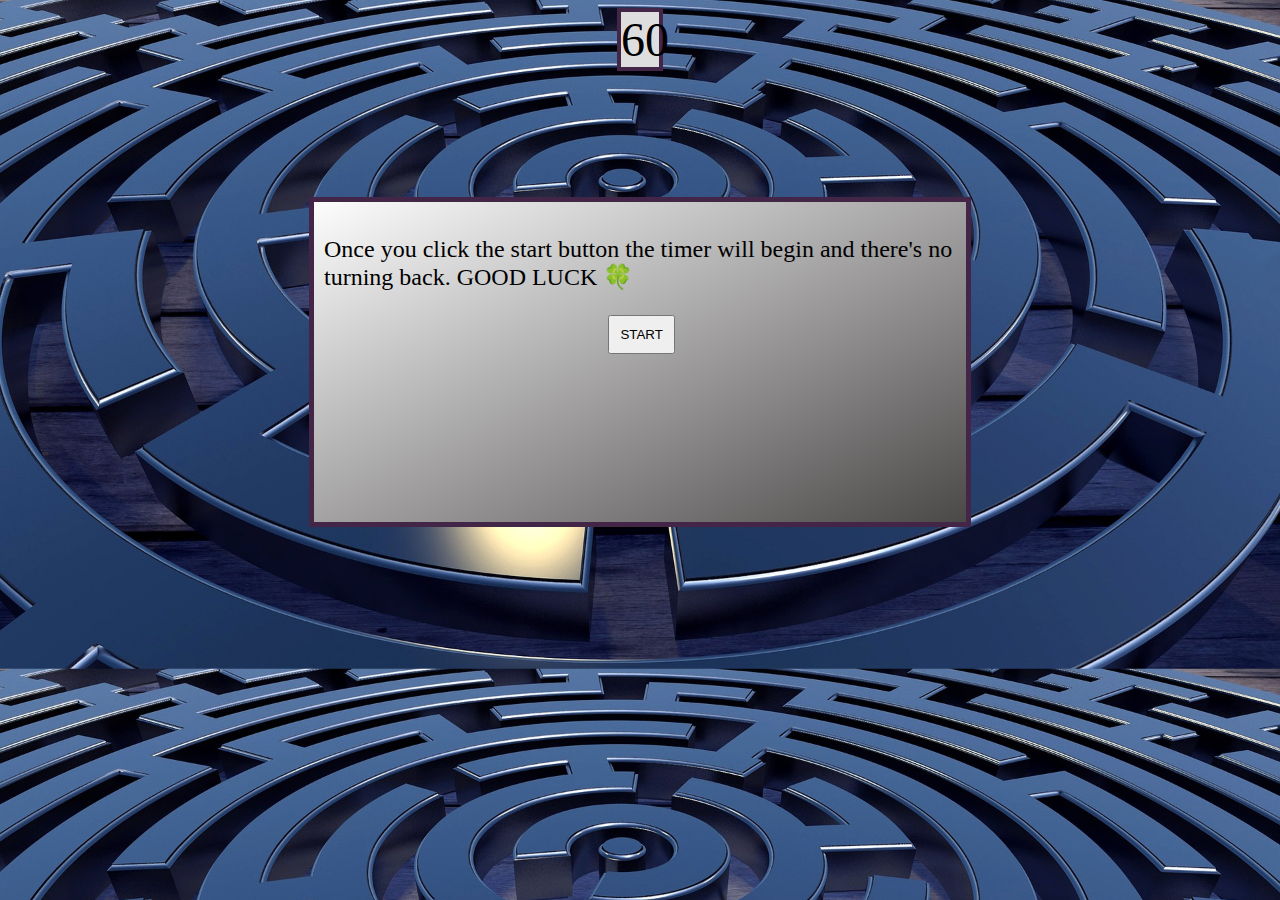
==== index.html @ 11fa5f20 "added some text changes to the html file" ====
<!DOCTYPE html>
<html lang="en">
  <head>
    <meta charset="UTF-8" />
    <meta http-equiv="X-UA-Compatible" content="IE=edge" />
    <meta name="viewport" content="width=device-width, initial-scale=1.0" />
    <title>Document</title>
    <script
      src="https://cdn.jsdelivr.net/npm/bootstrap@5.0.1/dist/js/bootstrap.bundle.min.js"
      integrity="sha384-gtEjrD/SeCtmISkJkNUaaKMoLD0//ElJ19smozuHV6z3Iehds+3Ulb9Bn9Plx0x4"
      crossorigin="anonymous"
    ></script>
    <script
      src="https://code.jquery.com/jquery-3.6.0.js"
      integrity="sha256-H+K7U5CnXl1h5ywQfKtSj8PCmoN9aaq30gDh27Xc0jk="
      crossorigin="anonymous"
    ></script>
    <link rel="stylesheet" href="./assets/style.css" />
  </head>
  <body>
    <div class="timer">60</div>
    <div class="container">
      <div class="question-container hide">
        <p class="question">Question</p>
        <div id="answer-buttons" class="btn-grid">
          <button class="btn" id="choiceA">Answer 1</button>
          <button class="btn" id="choiceB">Answer 2</button>
          <button class="btn" id="choiceC">Answer 3</button>
          <button class="btn" id="choiceD">Answer 4</button>
        </div>
      </div>
      <div class="container enterInitials hide"></div>

      <div class="start-container">
        <p class="intro">
          Once you click the start button the timer will begin and there's no
          turning back. GOOD LUCK 🍀
        </p>
        <button id="start">START</button>
      </div>
    </div>
    <script src="assets/index.js"></script>
  </body>
</html>
---- assets/style.css ----
body {
  background: url(./img/labyrinth.jpg);
  background-size: 100%;
}

.title {
  font-size: 50px;
  -webkit-text-stroke-width: 0.5px;
  -webkit-text-stroke-color: rgb(255, 255, 255);
  box-sizing: border-box;
  text-align: center;
  background: linear-gradient(
    to bottom right,
    rgb(37, 37, 63),
    rgb(100, 98, 98)
  );
}

.container {
  margin: auto;
  padding: 10px;
  height: 300px;
  width: 50%;
  margin-top: 10%;
  border: solid 5px rgb(67, 38, 71);
  background: linear-gradient(
    to bottom right,
    rgb(253, 253, 253),
    rgb(75, 72, 72)
  );
}

#start {
  margin-left: 45%;
  padding: 10px;
}

.timer {
  margin: auto;
  width: 3%;
  border: solid 4px rgb(67, 38, 71);
  background-color: rgb(222, 222, 223);
  font-size: xxx-large;
}

.intro{
  font-size: x-large;
}

.hide {
  display: none;
}
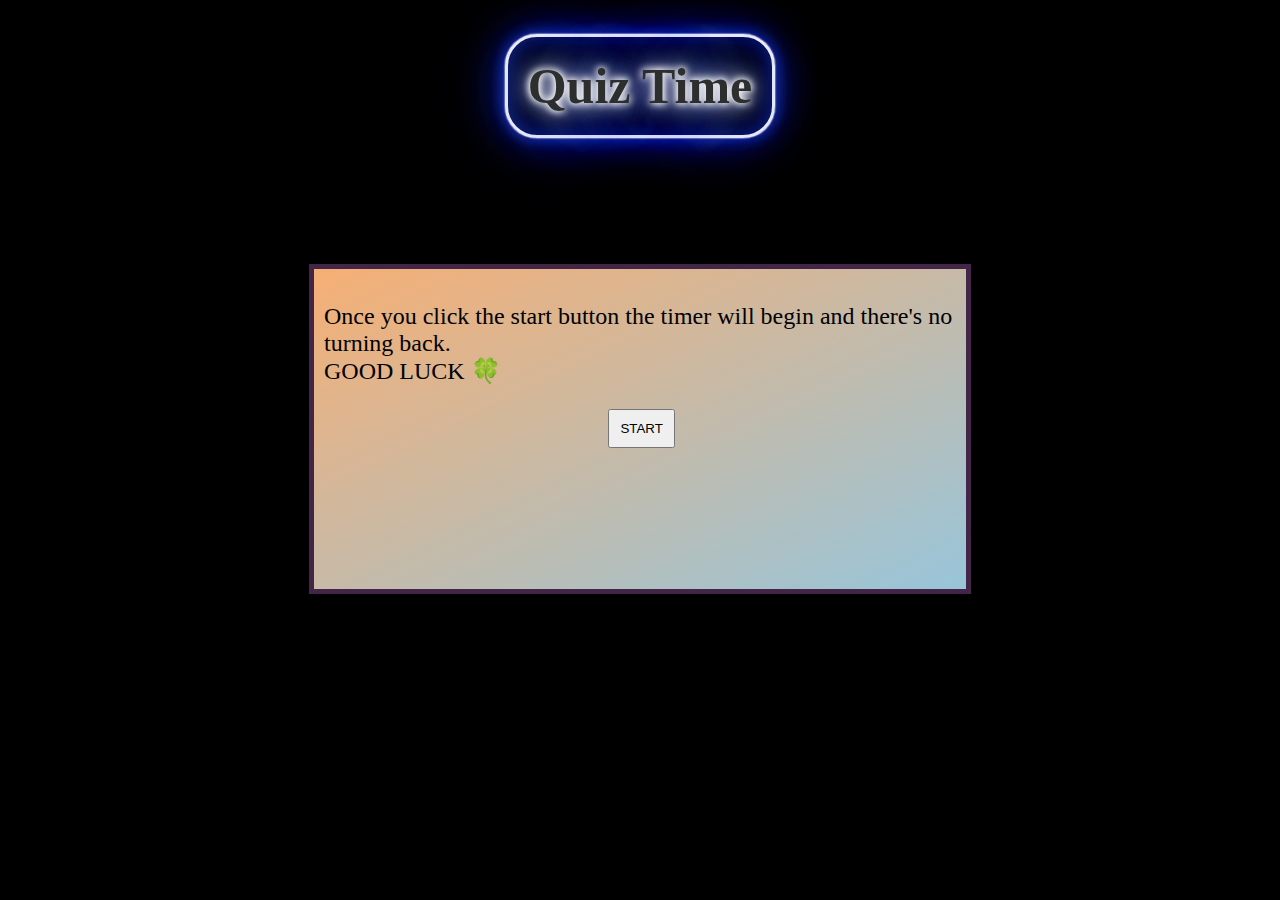
==== commit a38c8518: "experimenting with some css, added a glowing timer and title" ====
--- a/index.html
+++ b/index.html
@@ -18,7 +18,8 @@
     <link rel="stylesheet" href="./assets/style.css" />
   </head>
   <body>
-    <div class="timer">60</div>
+    <h1 class="header">Quiz Time</h1>
+    <div class="timer hide">60</div>
     <div class="container">
       <div class="question-container hide">
         <p class="question">Question</p>
@@ -34,11 +35,14 @@
       <div class="start-container">
         <p class="intro">
           Once you click the start button the timer will begin and there's no
-          turning back. GOOD LUCK 🍀
+          turning back.
+          <br />
+          GOOD LUCK 🍀
         </p>
         <button id="start">START</button>
       </div>
     </div>
+    <script src="https://cdnjs.cloudflare.com/ajax/libs/jquery/3.2.1/jquery.min.js"></script>
     <script src="assets/index.js"></script>
   </body>
 </html>
--- a/assets/style.css
+++ b/assets/style.css
@@ -1,6 +1,23 @@
 body {
-  background: url(./img/labyrinth.jpg);
-  background-size: 100%;
+  background-color: rgb(0, 0, 0);
+}
+.header,
+.timer {
+  margin-left: auto;
+  margin-right: auto;
+  width: fit-content;
+  font-size: 50px;
+  text-align: center;
+  color: #2d2f2f;
+  text-shadow: 0 0 7px rgb(255, 255, 255), 0 0 10px #fff, 0 0 21px #fff,
+    0 0 42px #5c7aea, 0 0 82px #5c7aea, 0 0 92px #5c7aea, 0 0 102px #5c7aea,
+    0 0 151px #5c7aea;
+  /* text-shadow: [x-offset] [y-offset] [blur-radius] [color]; */
+  border: 0.2rem solid #fff;
+  border-radius: 2rem;
+  padding: 0.4em;
+  box-shadow: 0 0 0.1rem #fff, 0 0 0.1rem #fff, 0 0 1rem #14279b,
+    0 0 0.8rem #14279b, 0 0 2.8rem #14279b, inset 0 0 1.3rem #14279b;
 }
 
 .title {
@@ -25,8 +42,8 @@
   border: solid 5px rgb(67, 38, 71);
   background: linear-gradient(
     to bottom right,
-    rgb(253, 253, 253),
-    rgb(75, 72, 72)
+    rgb(246, 175, 116),
+    rgb(152, 197, 218)
   );
 }
 
@@ -35,15 +52,7 @@
   padding: 10px;
 }
 
-.timer {
-  margin: auto;
-  width: 3%;
-  border: solid 4px rgb(67, 38, 71);
-  background-color: rgb(222, 222, 223);
-  font-size: xxx-large;
-}
-
-.intro{
+.intro {
   font-size: x-large;
 }
 
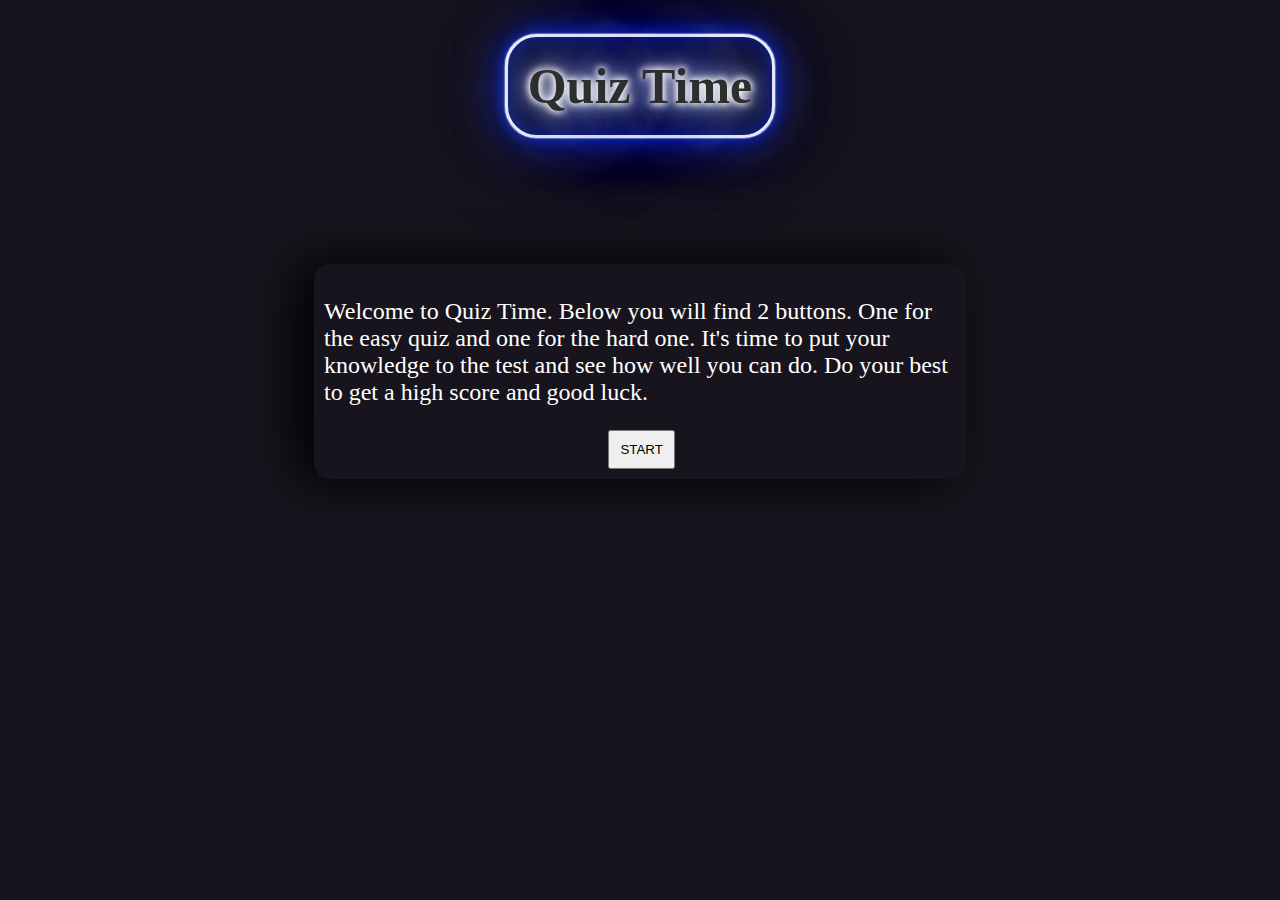
==== commit 236c65b4: "changed the main card layout" ====
--- a/index.html
+++ b/index.html
@@ -23,21 +23,16 @@
     <div class="container">
       <div class="question-container hide">
         <p class="question">Question</p>
-        <div id="answer-buttons" class="btn-grid">
-          <button class="btn" id="choiceA">Answer 1</button>
-          <button class="btn" id="choiceB">Answer 2</button>
-          <button class="btn" id="choiceC">Answer 3</button>
-          <button class="btn" id="choiceD">Answer 4</button>
-        </div>
+        <div id="answer-buttons" class="btn-grid"></div>
       </div>
       <div class="container enterInitials hide"></div>
 
       <div class="start-container">
         <p class="intro">
-          Once you click the start button the timer will begin and there's no
-          turning back.
-          <br />
-          GOOD LUCK 🍀
+          Welcome to Quiz Time. Below you will find 2 buttons. One for the easy
+          quiz and one for the hard one. It's time to put your knowledge to the
+          test and see how well you can do. Do your best to get a high score and
+          good luck.
         </p>
         <button id="start">START</button>
       </div>
--- a/assets/style.css
+++ b/assets/style.css
@@ -1,5 +1,5 @@
 body {
-  background-color: rgb(0, 0, 0);
+  background: #17141d;
 }
 .header,
 .timer {
@@ -34,17 +34,14 @@
 }
 
 .container {
+  display: flex;
   margin: auto;
-  padding: 10px;
-  height: 300px;
   width: 50%;
   margin-top: 10%;
-  border: solid 5px rgb(67, 38, 71);
-  background: linear-gradient(
-    to bottom right,
-    rgb(246, 175, 116),
-    rgb(152, 197, 218)
-  );
+  border-radius: 16px;
+  box-shadow: -1rem 0 3rem;
+  background: #17141d;
+  padding: 10px;
 }
 
 #start {
@@ -54,8 +51,15 @@
 
 .intro {
   font-size: x-large;
+  color: white;
 }
 
 .hide {
   display: none;
 }
+
+.question {
+  color: white;
+  text-align: center;
+  font-size: x;
+}
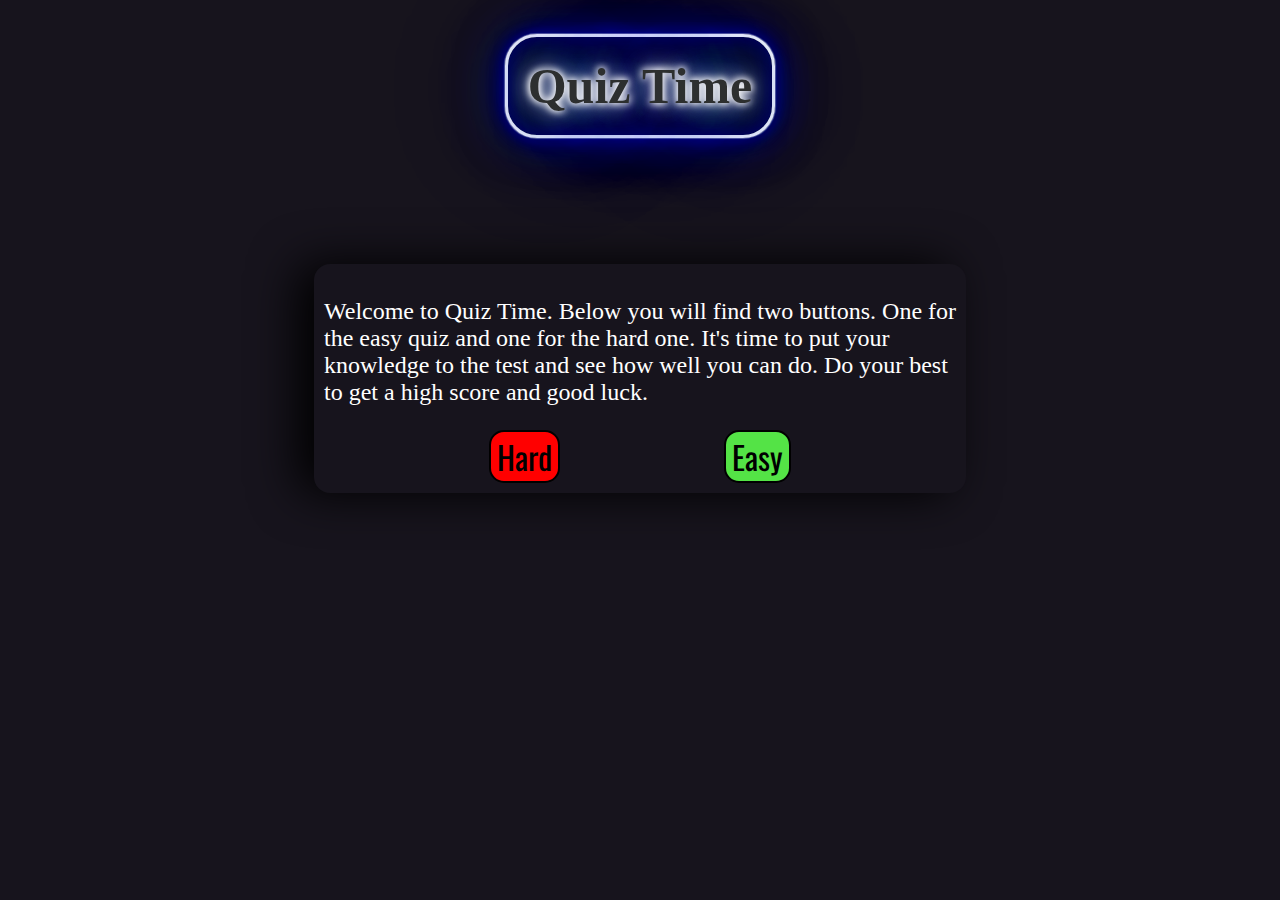
==== commit 07f66e49: "added 2 buttons to the home screen for an easy or hard quiz" ====
--- a/index.html
+++ b/index.html
@@ -15,6 +15,12 @@
       integrity="sha256-H+K7U5CnXl1h5ywQfKtSj8PCmoN9aaq30gDh27Xc0jk="
       crossorigin="anonymous"
     ></script>
+    <link rel="preconnect" href="https://fonts.googleapis.com" />
+    <link rel="preconnect" href="https://fonts.gstatic.com" crossorigin />
+    <link
+      href="https://fonts.googleapis.com/css2?family=Oswald:wght@500&display=swap"
+      rel="stylesheet"
+    />
     <link rel="stylesheet" href="./assets/style.css" />
   </head>
   <body>
@@ -29,12 +35,15 @@
 
       <div class="start-container">
         <p class="intro">
-          Welcome to Quiz Time. Below you will find 2 buttons. One for the easy
-          quiz and one for the hard one. It's time to put your knowledge to the
-          test and see how well you can do. Do your best to get a high score and
-          good luck.
+          Welcome to Quiz Time. Below you will find two buttons. One for the
+          easy quiz and one for the hard one. It's time to put your knowledge to
+          the test and see how well you can do. Do your best to get a high score
+          and good luck.
         </p>
-        <button id="start">START</button>
+        <div class="game-btns">
+          <button id="hard">Hard</button>
+          <button id="easy">Easy</button>
+        </div>
       </div>
     </div>
     <script src="https://cdnjs.cloudflare.com/ajax/libs/jquery/3.2.1/jquery.min.js"></script>
--- a/assets/style.css
+++ b/assets/style.css
@@ -10,14 +10,14 @@
   text-align: center;
   color: #2d2f2f;
   text-shadow: 0 0 7px rgb(255, 255, 255), 0 0 10px #fff, 0 0 21px #fff,
-    0 0 42px #5c7aea, 0 0 82px #5c7aea, 0 0 92px #5c7aea, 0 0 102px #5c7aea,
-    0 0 151px #5c7aea;
+    0 0 42px #0e49b5, 0 0 82px #0e49b5, 0 0 92px #0e49b5, 0 0 102px #0e49b5,
+    0 0 151px #0e49b5;
   /* text-shadow: [x-offset] [y-offset] [blur-radius] [color]; */
   border: 0.2rem solid #fff;
   border-radius: 2rem;
   padding: 0.4em;
-  box-shadow: 0 0 0.1rem #fff, 0 0 0.1rem #fff, 0 0 1rem #14279b,
-    0 0 0.8rem #14279b, 0 0 2.8rem #14279b, inset 0 0 1.3rem #14279b;
+  box-shadow: 0 0 0.1rem #fff, 0 0 0.1rem #fff, 0 0 1rem #000272,
+    0 0 0.8rem #000272, 0 0 2.8rem #000272, inset 0 0 1.3rem #000272;
 }
 
 .title {
@@ -44,9 +44,32 @@
   padding: 10px;
 }
 
-#start {
-  margin-left: 45%;
-  padding: 10px;
+.game-btns {
+  display: flex;
+  justify-content: center;
+  justify-content: space-evenly;
+}
+
+#hard {
+  cursor: pointer;
+  border: solid 2px black;
+  background-color: #ff0000;
+  border-radius: 15px;
+  font-size: xx-large;
+  font-family: "Oswald", sans-serif;
+  width: fit-content;
+  height: fit-content;
+}
+
+#easy {
+  cursor: pointer;
+  border: solid 2px black;
+  font-family: "Oswald", sans-serif;
+  background-color: #54e346;
+  border-radius: 15px;
+  font-size: xx-large;
+  width: fit-content;
+  height: fit-content;
 }
 
 .intro {
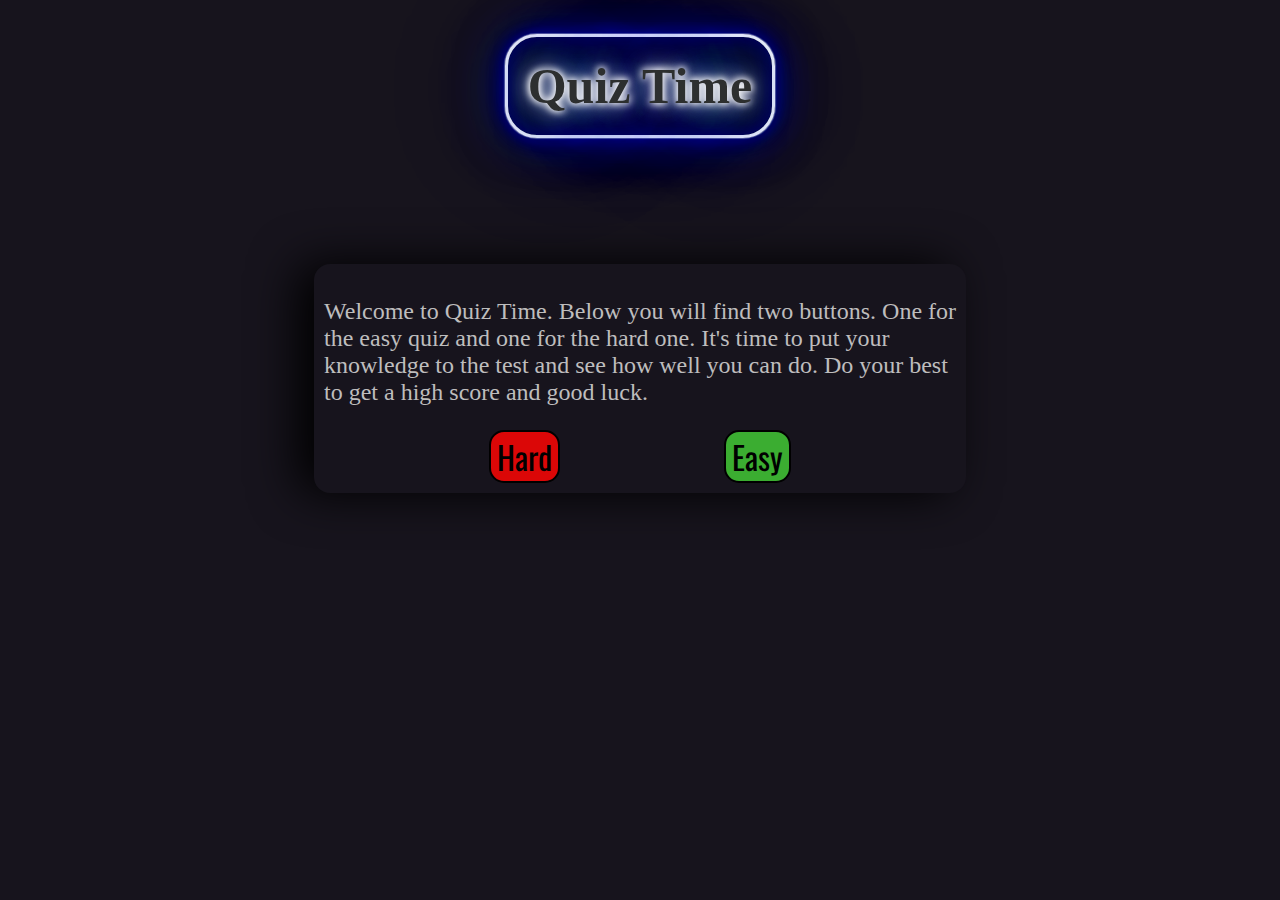
==== commit 49866137: "updated some function for the game to have a hard set of questions or an easy set of questions" ====
--- a/index.html
+++ b/index.html
@@ -28,7 +28,7 @@
     <div class="timer hide">60</div>
     <div class="container">
       <div class="question-container hide">
-        <p class="question">Question</p>
+        <p class="question"></p>
         <div id="answer-buttons" class="btn-grid"></div>
       </div>
       <div class="container enterInitials hide"></div>
@@ -46,6 +46,7 @@
         </div>
       </div>
     </div>
+    <div class="insight"></div>
     <script src="https://cdnjs.cloudflare.com/ajax/libs/jquery/3.2.1/jquery.min.js"></script>
     <script src="assets/index.js"></script>
   </body>
--- a/assets/style.css
+++ b/assets/style.css
@@ -42,6 +42,7 @@
   box-shadow: -1rem 0 3rem;
   background: #17141d;
   padding: 10px;
+  justify-content: center;
 }
 
 .game-btns {
@@ -53,7 +54,7 @@
 #hard {
   cursor: pointer;
   border: solid 2px black;
-  background-color: #ff0000;
+  background-color: #db0707;
   border-radius: 15px;
   font-size: xx-large;
   font-family: "Oswald", sans-serif;
@@ -65,7 +66,7 @@
   cursor: pointer;
   border: solid 2px black;
   font-family: "Oswald", sans-serif;
-  background-color: #54e346;
+  background-color: #3bad31;
   border-radius: 15px;
   font-size: xx-large;
   width: fit-content;
@@ -74,7 +75,7 @@
 
 .intro {
   font-size: x-large;
-  color: white;
+  color: rgb(190, 189, 189);
 }
 
 .hide {
@@ -83,6 +84,37 @@
 
 .question {
   color: white;
+  font-size: xx-large;
+  font-family: serif;
+  font-weight: bold;
+}
+
+#answer-buttons {
+  display: flex;
+  flex-direction: column;
+  align-items: center;
+  margin-bottom: 20px;
+  height: 50%;
+}
+
+#answer-button {
+  border-radius: 15px;
+  width: 70%;
   text-align: center;
-  font-size: x;
+  background-color: #033fff;
+  color: white;
+  margin-top: 15px;
+  font-size: x-large;
+  font-weight: bold;
+  border: solid;
 }
+
+.correctInfo {
+  color: green;
+  text-align: center;
+}
+
+.incorrectInfo {
+  color: red;
+  text-align: center;
+}
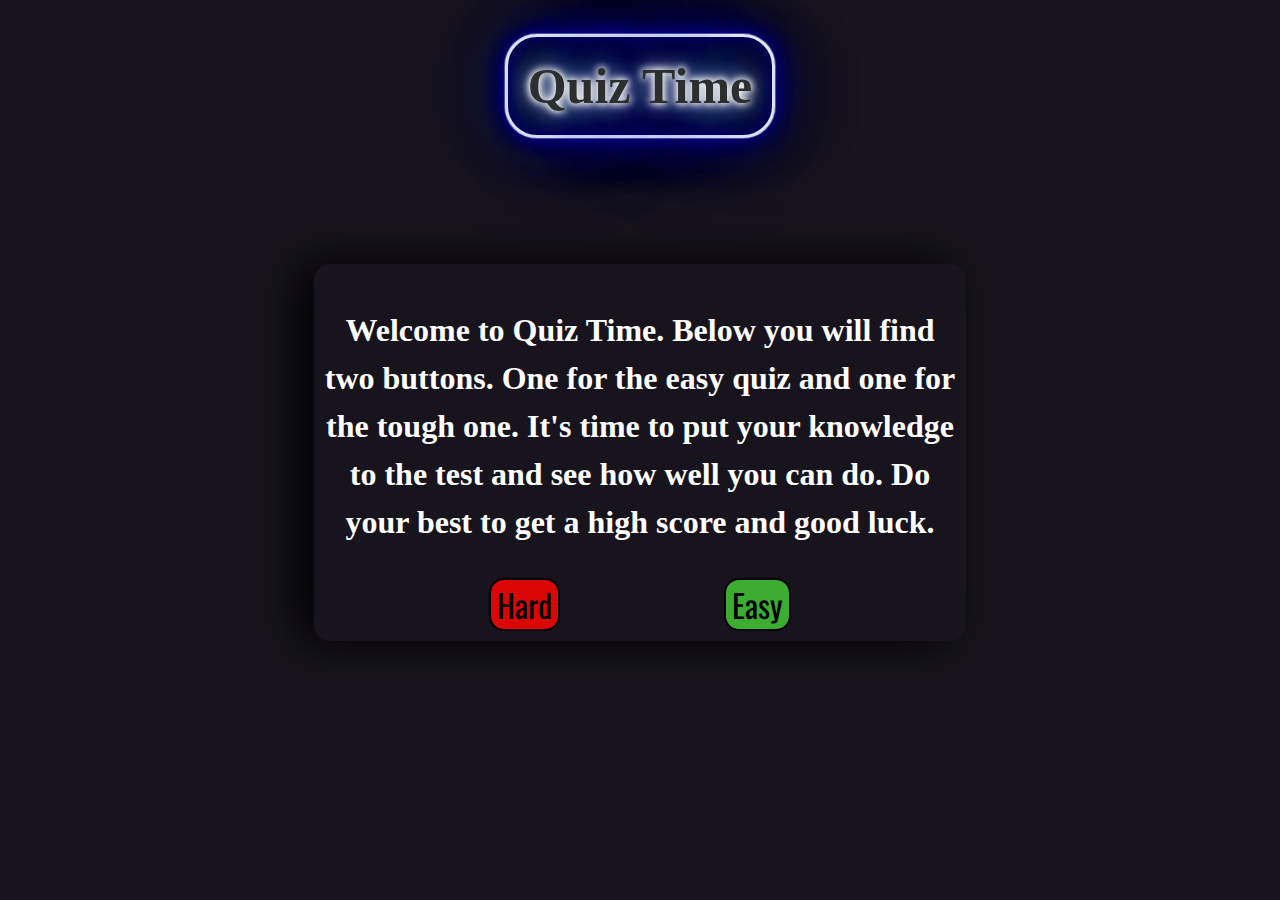
==== commit 9efd0a45: "changed the intro containers text attributes" ====
--- a/index.html
+++ b/index.html
@@ -36,9 +36,9 @@
       <div class="start-container">
         <p class="intro">
           Welcome to Quiz Time. Below you will find two buttons. One for the
-          easy quiz and one for the hard one. It's time to put your knowledge to
-          the test and see how well you can do. Do your best to get a high score
-          and good luck.
+          easy quiz and one for the tough one. It's time to put your knowledge
+          to the test and see how well you can do. Do your best to get a high
+          score and good luck.
         </p>
         <div class="game-btns">
           <button id="hard">Hard</button>
--- a/assets/style.css
+++ b/assets/style.css
@@ -26,11 +26,6 @@
   -webkit-text-stroke-color: rgb(255, 255, 255);
   box-sizing: border-box;
   text-align: center;
-  background: linear-gradient(
-    to bottom right,
-    rgb(37, 37, 63),
-    rgb(100, 98, 98)
-  );
 }
 
 .container {
@@ -74,8 +69,11 @@
 }
 
 .intro {
-  font-size: x-large;
-  color: rgb(190, 189, 189);
+  text-align: center;
+  font-size: xx-large;
+  font-weight: bolder;
+  line-height: 3rem;
+  color: white;
 }
 
 .hide {
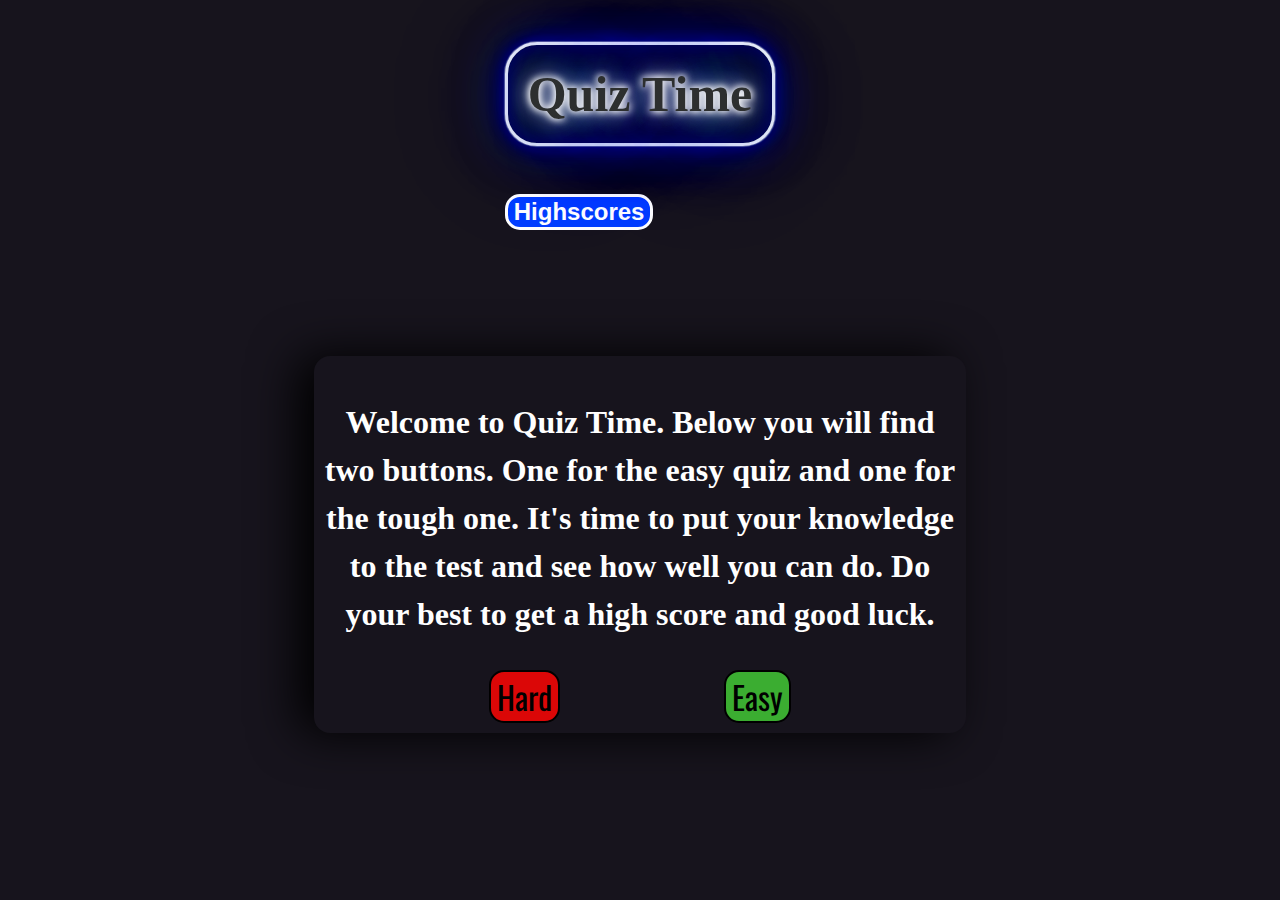
==== commit 6cfc8553: "created a button on the home page to go the the highscores page" ====
--- a/index.html
+++ b/index.html
@@ -24,8 +24,14 @@
     <link rel="stylesheet" href="./assets/style.css" />
   </head>
   <body>
-    <h1 class="header">Quiz Time</h1>
+    <div class="billboard">
+      <h1 class="header">Quiz Time</h1>
+      <button onclick="window.location.href='Highscore.html'" class="highscore">
+        Highscores
+      </button>
+    </div>
     <div class="timer hide">60</div>
+    <div class="scoreCount hide"></div>
     <div class="container">
       <div class="question-container hide">
         <p class="question"></p>
--- a/assets/style.css
+++ b/assets/style.css
@@ -1,8 +1,10 @@
 body {
   background: #17141d;
 }
+
 .header,
 .timer {
+  position: relative;
   margin-left: auto;
   margin-right: auto;
   width: fit-content;
@@ -19,13 +21,25 @@
   box-shadow: 0 0 0.1rem #fff, 0 0 0.1rem #fff, 0 0 1rem #000272,
     0 0 0.8rem #000272, 0 0 2.8rem #000272, inset 0 0 1.3rem #000272;
 }
-
+.billboard {
+  display: grid;
+  justify-content: center;
+  text-align: center;
+  grid-template-columns: auto;
+}
 .title {
   font-size: 50px;
   -webkit-text-stroke-width: 0.5px;
   -webkit-text-stroke-color: rgb(255, 255, 255);
   box-sizing: border-box;
   text-align: center;
+}
+
+.scoreCount {
+  text-align: center;
+  font-size: 50px;
+  color: white;
+  margin-top: 20px;
 }
 
 .container {
@@ -116,3 +130,29 @@
   color: red;
   text-align: center;
 }
+
+.card-title {
+  color: white;
+  font-size: 3rem;
+}
+
+.btns {
+  display: grid;
+  margin: 0 auto;
+  justify-content: center;
+}
+
+button.home,
+button.clear,
+button.highscore {
+  cursor: pointer;
+  border-radius: 15px;
+  width: fit-content;
+  text-align: center;
+  background-color: #033fff;
+  color: white;
+  margin-top: 15px;
+  font-size: x-large;
+  font-weight: bold;
+  border: solid;
+}
